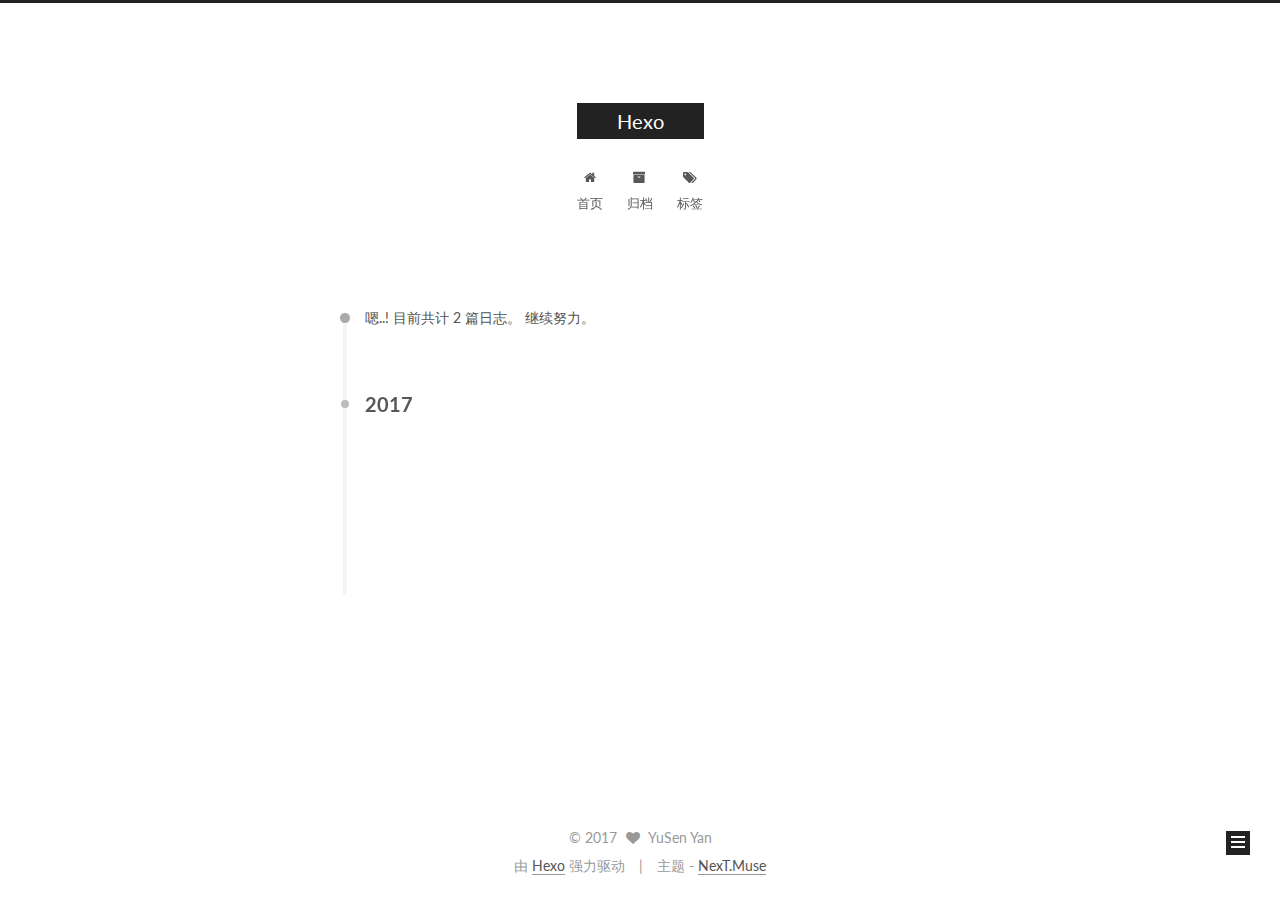
==== archives/index.html @ 59a8bd3a "Site updated: 2017-03-30 14:29:08" ====
<!doctype html>



  


<html class="theme-next muse use-motion" lang="zh-Hans">
<head>
  <meta charset="UTF-8"/>
<meta http-equiv="X-UA-Compatible" content="IE=edge" />
<meta name="viewport" content="width=device-width, initial-scale=1, maximum-scale=1"/>



<meta http-equiv="Cache-Control" content="no-transform" />
<meta http-equiv="Cache-Control" content="no-siteapp" />















  
  
  <link href="/lib/fancybox/source/jquery.fancybox.css?v=2.1.5" rel="stylesheet" type="text/css" />




  
  
  
  

  
    
    
  

  

  

  

  

  
    
    
    <link href="//fonts.googleapis.com/css?family=Lato:300,300italic,400,400italic,700,700italic&subset=latin,latin-ext" rel="stylesheet" type="text/css">
  






<link href="/lib/font-awesome/css/font-awesome.min.css?v=4.6.2" rel="stylesheet" type="text/css" />

<link href="/css/main.css?v=5.1.0" rel="stylesheet" type="text/css" />


  <meta name="keywords" content="Hexo, NexT" />








  <link rel="shortcut icon" type="image/x-icon" href="/favicon.ico?v=5.1.0" />






<meta property="og:type" content="website">
<meta property="og:title" content="Hexo">
<meta property="og:url" content="http://yoursite.com/archives/index.html">
<meta property="og:site_name" content="Hexo">
<meta name="twitter:card" content="summary">
<meta name="twitter:title" content="Hexo">



<script type="text/javascript" id="hexo.configurations">
  var NexT = window.NexT || {};
  var CONFIG = {
    root: '/',
    scheme: 'Muse',
    sidebar: {"position":"left","display":"post","offset":12,"offset_float":0,"b2t":false,"scrollpercent":false},
    fancybox: true,
    motion: true,
    duoshuo: {
      userId: '0',
      author: '博主'
    },
    algolia: {
      applicationID: '',
      apiKey: '',
      indexName: '',
      hits: {"per_page":10},
      labels: {"input_placeholder":"Search for Posts","hits_empty":"We didn't find any results for the search: ${query}","hits_stats":"${hits} results found in ${time} ms"}
    }
  };
</script>



  <link rel="canonical" href="http://yoursite.com/archives/"/>





  <title> 归档 | Hexo </title>
</head>

<body itemscope itemtype="http://schema.org/WebPage" lang="zh-Hans">

  














  
  
    
  

  <div class="container sidebar-position-left  page-archive  ">
    <div class="headband"></div>

    <header id="header" class="header" itemscope itemtype="http://schema.org/WPHeader">
      <div class="header-inner"><div class="site-brand-wrapper">
  <div class="site-meta ">
    

    <div class="custom-logo-site-title">
      <a href="/"  class="brand" rel="start">
        <span class="logo-line-before"><i></i></span>
        <span class="site-title">Hexo</span>
        <span class="logo-line-after"><i></i></span>
      </a>
    </div>
      
        <p class="site-subtitle"></p>
      
  </div>

  <div class="site-nav-toggle">
    <button>
      <span class="btn-bar"></span>
      <span class="btn-bar"></span>
      <span class="btn-bar"></span>
    </button>
  </div>
</div>

<nav class="site-nav">
  

  
    <ul id="menu" class="menu">
      
        
        <li class="menu-item menu-item-home">
          <a href="/" rel="section">
            
              <i class="menu-item-icon fa fa-fw fa-home"></i> <br />
            
            首页
          </a>
        </li>
      
        
        <li class="menu-item menu-item-archives">
          <a href="/archives" rel="section">
            
              <i class="menu-item-icon fa fa-fw fa-archive"></i> <br />
            
            归档
          </a>
        </li>
      
        
        <li class="menu-item menu-item-tags">
          <a href="/tags" rel="section">
            
              <i class="menu-item-icon fa fa-fw fa-tags"></i> <br />
            
            标签
          </a>
        </li>
      

      
    </ul>
  

  
</nav>



 </div>
    </header>

    <main id="main" class="main">
      <div class="main-inner">
        <div class="content-wrap">
          <div id="content" class="content">
            

  <section id="posts" class="posts-collapse">
    <span class="archive-move-on"></span>

    <span class="archive-page-counter">
      
      
      
        
      
      嗯..! 目前共计 2 篇日志。 继续努力。
    </span>

    

      
      
      

      
        
        <div class="collection-title">
          <h2 class="archive-year motion-element" id="archive-year-2017">2017</h2>
        </div>
      
      

      

  <article class="post post-type-normal" itemscope itemtype="http://schema.org/Article">
    <header class="post-header">

      <h1 class="post-title">
        
            <a class="post-title-link" href="/2017/03/30/关于程序员未来的思考/" itemprop="url">
              
                <span itemprop="name">关于程序员未来的思考</span>
              
            </a>
        
      </h1>

      <div class="post-meta">
        <time class="post-time" itemprop="dateCreated"
              datetime="2017-03-30T13:38:46+08:00"
              content="2017-03-30" >
          03-30
        </time>
      </div>

    </header>
  </article>



    

      
      
      

      
      

      

  <article class="post post-type-normal" itemscope itemtype="http://schema.org/Article">
    <header class="post-header">

      <h1 class="post-title">
        
            <a class="post-title-link" href="/2017/03/22/hello-world/" itemprop="url">
              
                <span itemprop="name">Hello World</span>
              
            </a>
        
      </h1>

      <div class="post-meta">
        <time class="post-time" itemprop="dateCreated"
              datetime="2017-03-22T09:53:39+08:00"
              content="2017-03-22" >
          03-22
        </time>
      </div>

    </header>
  </article>



    

  </section>

  



          </div>
          


          

        </div>
        
          
  
  <div class="sidebar-toggle">
    <div class="sidebar-toggle-line-wrap">
      <span class="sidebar-toggle-line sidebar-toggle-line-first"></span>
      <span class="sidebar-toggle-line sidebar-toggle-line-middle"></span>
      <span class="sidebar-toggle-line sidebar-toggle-line-last"></span>
    </div>
  </div>

  <aside id="sidebar" class="sidebar">
    <div class="sidebar-inner">

      

      

      <section class="site-overview sidebar-panel sidebar-panel-active">
        <div class="site-author motion-element" itemprop="author" itemscope itemtype="http://schema.org/Person">
          <img class="site-author-image" itemprop="image"
               src="/images/avatar.gif"
               alt="YuSen Yan" />
          <p class="site-author-name" itemprop="name">YuSen Yan</p>
           
              <p class="site-description motion-element" itemprop="description"></p>
          
        </div>
        <nav class="site-state motion-element">

          
            <div class="site-state-item site-state-posts">
              <a href="/archives">
                <span class="site-state-item-count">2</span>
                <span class="site-state-item-name">日志</span>
              </a>
            </div>
          

          

          

        </nav>

        

        <div class="links-of-author motion-element">
          
        </div>

        
        

        
        

        


      </section>

      

      

    </div>
  </aside>


        
      </div>
    </main>

    <footer id="footer" class="footer">
      <div class="footer-inner">
        <div class="copyright" >
  
  &copy; 
  <span itemprop="copyrightYear">2017</span>
  <span class="with-love">
    <i class="fa fa-heart"></i>
  </span>
  <span class="author" itemprop="copyrightHolder">YuSen Yan</span>
</div>


<div class="powered-by">
  由 <a class="theme-link" href="https://hexo.io">Hexo</a> 强力驱动
</div>

<div class="theme-info">
  主题 -
  <a class="theme-link" href="https://github.com/iissnan/hexo-theme-next">
    NexT.Muse
  </a>
</div>


        

        
      </div>
    </footer>

    
      <div class="back-to-top">
        <i class="fa fa-arrow-up"></i>
        
      </div>
    

  </div>

  

<script type="text/javascript">
  if (Object.prototype.toString.call(window.Promise) !== '[object Function]') {
    window.Promise = null;
  }
</script>









  




  
  <script type="text/javascript" src="/lib/jquery/index.js?v=2.1.3"></script>

  
  <script type="text/javascript" src="/lib/fastclick/lib/fastclick.min.js?v=1.0.6"></script>

  
  <script type="text/javascript" src="/lib/jquery_lazyload/jquery.lazyload.js?v=1.9.7"></script>

  
  <script type="text/javascript" src="/lib/velocity/velocity.min.js?v=1.2.1"></script>

  
  <script type="text/javascript" src="/lib/velocity/velocity.ui.min.js?v=1.2.1"></script>

  
  <script type="text/javascript" src="/lib/fancybox/source/jquery.fancybox.pack.js?v=2.1.5"></script>


  


  <script type="text/javascript" src="/js/src/utils.js?v=5.1.0"></script>

  <script type="text/javascript" src="/js/src/motion.js?v=5.1.0"></script>



  
  

  
  
    <script type="text/javascript" id="motion.page.archive">
      $('.archive-year').velocity('transition.slideLeftIn');
    </script>
  


  


  <script type="text/javascript" src="/js/src/bootstrap.js?v=5.1.0"></script>



  



  




	





  





  





  






  





  

  

  

  

</body>
</html>
---- css/main.css ----
/* normalize.css v3.0.2 | MIT License | git.io/normalize */
html {
  font-family: sans-serif; /* 1 */
  -ms-text-size-adjust: 100%; /* 2 */
  -webkit-text-size-adjust: 100%; /* 2 */
}
body {
  margin: 0;
}
article,
aside,
details,
figcaption,
figure,
footer,
header,
hgroup,
main,
menu,
nav,
section,
summary {
  display: block;
}
audio,
canvas,
progress,
video {
  display: inline-block; /* 1 */
  vertical-align: baseline; /* 2 */
}
audio:not([controls]) {
  display: none;
  height: 0;
}
[hidden],
template {
  display: none;
}
a {
  background-color: transparent;
}
a:active,
a:hover {
  outline: 0;
}
abbr[title] {
  border-bottom: 1px dotted;
}
b,
strong {
  font-weight: bold;
}
dfn {
  font-style: italic;
}
h1 {
  font-size: 2em;
  margin: 0.67em 0;
}
mark {
  background: #ff0;
  color: #000;
}
small {
  font-size: 80%;
}
sub,
sup {
  font-size: 75%;
  line-height: 0;
  position: relative;
  vertical-align: baseline;
}
sup {
  top: -0.5em;
}
sub {
  bottom: -0.25em;
}
img {
  border: 0;
}
svg:not(:root) {
  overflow: hidden;
}
figure {
  margin: 1em 40px;
}
hr {
  -moz-box-sizing: content-box;
  box-sizing: content-box;
  height: 0;
}
pre {
  overflow: auto;
}
code,
kbd,
pre,
samp {
  font-family: monospace, monospace;
  font-size: 1em;
}
button,
input,
optgroup,
select,
textarea {
  color: inherit; /* 1 */
  font: inherit; /* 2 */
  margin: 0; /* 3 */
}
button {
  overflow: visible;
}
button,
select {
  text-transform: none;
}
button,
html input[type="button"],
input[type="reset"],
input[type="submit"] {
  -webkit-appearance: button; /* 2 */
  cursor: pointer; /* 3 */
}
button[disabled],
html input[disabled] {
  cursor: default;
}
button::-moz-focus-inner,
input::-moz-focus-inner {
  border: 0;
  padding: 0;
}
input {
  line-height: normal;
}
input[type="checkbox"],
input[type="radio"] {
  box-sizing: border-box; /* 1 */
  padding: 0; /* 2 */
}
input[type="number"]::-webkit-inner-spin-button,
input[type="number"]::-webkit-outer-spin-button {
  height: auto;
}
input[type="search"] {
  -webkit-appearance: textfield; /* 1 */
  -moz-box-sizing: content-box;
  -webkit-box-sizing: content-box; /* 2 */
  box-sizing: content-box;
}
input[type="search"]::-webkit-search-cancel-button,
input[type="search"]::-webkit-search-decoration {
  -webkit-appearance: none;
}
fieldset {
  border: 1px solid #c0c0c0;
  margin: 0 2px;
  padding: 0.35em 0.625em 0.75em;
}
legend {
  border: 0; /* 1 */
  padding: 0; /* 2 */
}
textarea {
  overflow: auto;
}
optgroup {
  font-weight: bold;
}
table {
  border-collapse: collapse;
  border-spacing: 0;
}
td,
th {
  padding: 0;
}
::selection {
  background: #262a30;
  color: #fff;
}
body {
  position: relative;
  font-family: 'Lato', "PingFang SC", "Microsoft YaHei", sans-serif;
  font-size: 14px;
  line-height: 2;
  color: #555;
  background: #fff;
}
@media (max-width: 767px) {
  body {
    padding-right: 0 !important;
  }
}
@media (min-width: 768px) and (max-width: 991px) {
  body {
    padding-right: 0 !important;
  }
}
@media (min-width: 1600px) {
  body {
    font-size: 16px;
  }
}
h1,
h2,
h3,
h4,
h5,
h6 {
  margin: 0;
  padding: 0;
  font-weight: bold;
  line-height: 1.5;
  font-family: 'Lato', "PingFang SC", "Microsoft YaHei", sans-serif;
}
h2,
h3,
h4,
h5,
h6 {
  margin: 20px 0 15px;
}
h1 {
  font-size: 22px;
}
@media (max-width: 767px) {
  h1 {
    font-size: 18px;
  }
}
h2 {
  font-size: 20px;
}
@media (max-width: 767px) {
  h2 {
    font-size: 16px;
  }
}
h3 {
  font-size: 18px;
}
@media (max-width: 767px) {
  h3 {
    font-size: 14px;
  }
}
h4 {
  font-size: 16px;
}
@media (max-width: 767px) {
  h4 {
    font-size: 12px;
  }
}
h5 {
  font-size: 14px;
}
@media (max-width: 767px) {
  h5 {
    font-size: 10px;
  }
}
h6 {
  font-size: 12px;
}
@media (max-width: 767px) {
  h6 {
    font-size: 8px;
  }
}
p {
  margin: 0 0 25px 0;
}
a {
  color: #555;
  text-decoration: none;
  border-bottom: 1px solid #999;
  word-wrap: break-word;
}
a:hover {
  color: #222;
  border-bottom-color: #222;
}
blockquote {
  margin: 0;
  padding: 0;
}
img {
  display: block;
  margin: auto;
  max-width: 100%;
  height: auto;
}
hr {
  margin: 40px 0;
  height: 3px;
  border: none;
  background-color: #ddd;
  background-image: repeating-linear-gradient(-45deg, #fff, #fff 4px, transparent 4px, transparent 8px);
}
blockquote {
  padding: 0 15px;
  color: #666;
  border-left: 4px solid #ddd;
}
blockquote cite::before {
  content: "-";
  padding: 0 5px;
}
dt {
  font-weight: 700;
}
dd {
  margin: 0;
  padding: 0;
}
.text-left {
  text-align: left;
}
.text-center {
  text-align: center;
}
.text-right {
  text-align: right;
}
.text-justify {
  text-align: justify;
}
.text-nowrap {
  white-space: nowrap;
}
.text-lowercase {
  text-transform: lowercase;
}
.text-uppercase {
  text-transform: uppercase;
}
.text-capitalize {
  text-transform: capitalize;
}
.center-block {
  display: block;
  margin-left: auto;
  margin-right: auto;
}
.clearfix:before,
.clearfix:after {
  content: " ";
  display: table;
}
.clearfix:after {
  clear: both;
}
.pullquote {
  width: 45%;
}
.pullquote.left {
  float: left;
  margin-left: 5px;
  margin-right: 10px;
}
.pullquote.right {
  float: right;
  margin-left: 10px;
  margin-right: 5px;
}
.affix.affix.affix {
  position: fixed;
}
.translation {
  margin-top: -20px;
  font-size: 14px;
  color: #999;
}
.scrollbar-measure {
  width: 100px;
  height: 100px;
  overflow: scroll;
  position: absolute;
  top: -9999px;
}
.use-motion .motion-element {
  opacity: 0;
}
table {
  margin: 20px 0;
  width: 100%;
  border-collapse: collapse;
  border-spacing: 0;
  border: 1px solid #ddd;
  font-size: 14px;
  table-layout: fixed;
  word-wrap: break-all;
}
table>tbody>tr:nth-of-type(odd) {
  background-color: #f9f9f9;
}
table>tbody>tr:hover {
  background-color: #f5f5f5;
}
caption,
th,
td {
  padding: 8px;
  text-align: left;
  vertical-align: middle;
  font-weight: normal;
}
th,
td {
  border-bottom: 3px solid #ddd;
  border-right: 1px solid #eee;
}
th {
  padding-bottom: 10px;
  font-weight: 700;
}
td {
  border-bottom-width: 1px;
}
html,
body {
  height: 100%;
}
.container {
  position: relative;
  min-height: 100%;
}
.header-inner {
  margin: 0 auto;
  padding: 100px 0 70px;
  width: 700px;
}
@media (min-width: 1600px) {
  .container .header-inner {
    width: 900px;
  }
}
.main {
  padding-bottom: 150px;
}
.main-inner {
  margin: 0 auto;
  width: 700px;
}
@media (min-width: 1600px) {
  .container .main-inner {
    width: 900px;
  }
}
.footer {
  position: absolute;
  left: 0;
  bottom: 0;
  width: 100%;
  min-height: 50px;
}
.footer-inner {
  box-sizing: border-box;
  margin: 20px auto;
  width: 700px;
}
@media (min-width: 1600px) {
  .container .footer-inner {
    width: 900px;
  }
}
pre,
.highlight {
  overflow: auto;
  margin: 20px 0;
  padding: 0;
  font-size: 13px;
  color: #4d4d4c;
  background: #f7f7f7;
  line-height: 1.6;
}
pre,
code {
  font-family: consolas, Menlo, "PingFang SC", "Microsoft YaHei", monospace;
}
code {
  padding: 2px 4px;
  word-wrap: break-word;
  color: #555;
  background: #eee;
  border-radius: 3px;
  font-size: 13px;
}
pre code {
  padding: 0;
  color: #4d4d4c;
  background: none;
  text-shadow: none;
}
.highlight {
  border-radius: 1px;
}
.highlight pre {
  border: none;
  margin: 0;
  padding: 10px 0;
}
.highlight table {
  margin: 0;
  width: auto;
  border: none;
}
.highlight td {
  border: none;
  padding: 0;
}
.highlight figcaption {
  font-size: 1em;
  color: #4d4d4c;
  line-height: 1em;
  margin-bottom: 1em;
}
.highlight figcaption:before,
.highlight figcaption:after {
  content: " ";
  display: table;
}
.highlight figcaption:after {
  clear: both;
}
.highlight figcaption a {
  float: right;
  color: #4d4d4c;
}
.highlight figcaption a:hover {
  border-bottom-color: #4d4d4c;
}
.highlight .gutter pre {
  padding-left: 10px;
  padding-right: 10px;
  color: #869194;
  text-align: right;
  background-color: #eff2f3;
}
.highlight .code pre {
  padding-left: 10px;
  padding-right: 10px;
  background-color: #f7f7f7;
}
.highlight .line {
  height: 20px;
}
.gutter {
  -webkit-user-select: none;
  -moz-user-select: none;
  -ms-user-select: none;
  user-select: none;
}
.gist table {
  width: auto;
}
.gist table td {
  border: none;
}
pre .deletion {
  background: #fdd;
}
pre .addition {
  background: #dfd;
}
pre .meta {
  color: #8959a8;
}
pre .comment {
  color: #8e908c;
}
pre .variable,
pre .attribute,
pre .tag,
pre .regexp,
pre .ruby .constant,
pre .xml .tag .title,
pre .xml .pi,
pre .xml .doctype,
pre .html .doctype,
pre .css .id,
pre .css .class,
pre .css .pseudo {
  color: #c82829;
}
pre .number,
pre .preprocessor,
pre .built_in,
pre .literal,
pre .params,
pre .constant,
pre .command {
  color: #f5871f;
}
pre .ruby .class .title,
pre .css .rules .attribute,
pre .string,
pre .value,
pre .inheritance,
pre .header,
pre .ruby .symbol,
pre .xml .cdata,
pre .special,
pre .number,
pre .formula {
  color: #718c00;
}
pre .title,
pre .css .hexcolor {
  color: #3e999f;
}
pre .function,
pre .python .decorator,
pre .python .title,
pre .ruby .function .title,
pre .ruby .title .keyword,
pre .perl .sub,
pre .javascript .title,
pre .coffeescript .title {
  color: #4271ae;
}
pre .keyword,
pre .javascript .function {
  color: #8959a8;
}
.full-image.full-image.full-image {
  border: none;
  max-width: 100%;
  width: auto;
  margin: 20px auto;
}
@media (min-width: 992px) {
  .full-image.full-image.full-image {
    max-width: none;
    width: 110%;
    margin: 25px -5%;
  }
}
.blockquote-center,
.page-home .post-type-quote blockquote,
.page-post-detail .post-type-quote blockquote {
  position: relative;
  margin: 40px 0;
  padding: 0;
  border-left: none;
  text-align: center;
}
.blockquote-center::before,
.page-home .post-type-quote blockquote::before,
.page-post-detail .post-type-quote blockquote::before,
.blockquote-center::after,
.page-home .post-type-quote blockquote::after,
.page-post-detail .post-type-quote blockquote::after {
  position: absolute;
  content: ' ';
  display: block;
  width: 100%;
  height: 24px;
  opacity: 0.2;
  background-repeat: no-repeat;
  background-position: 0 -6px;
  background-size: 22px 22px;
}
.blockquote-center::before,
.page-home .post-type-quote blockquote::before,
.page-post-detail .post-type-quote blockquote::before {
  top: -20px;
  background-image: url("../images/quote-l.svg");
  border-top: 1px solid #ccc;
}
.blockquote-center::after,
.page-home .post-type-quote blockquote::after,
.page-post-detail .post-type-quote blockquote::after {
  bottom: -20px;
  background-image: url("../images/quote-r.svg");
  border-bottom: 1px solid #ccc;
  background-position: 100% 8px;
}
.blockquote-center p,
.page-home .post-type-quote blockquote p,
.page-post-detail .post-type-quote blockquote p,
.blockquote-center div,
.page-home .post-type-quote blockquote div,
.page-post-detail .post-type-quote blockquote div {
  text-align: center;
}
.post .post-body .group-picture img {
  box-sizing: border-box;
  padding: 0 3px;
  border: none;
}
.post .group-picture-row {
  overflow: hidden;
  margin-top: 6px;
}
.post .group-picture-row:first-child {
  margin-top: 0;
}
.post .group-picture-column {
  float: left;
}
.page-post-detail .post-body .group-picture-column {
  float: none;
  margin-top: 10px;
  width: auto !important;
}
.page-post-detail .post-body .group-picture-column img {
  margin: 0 auto;
}
.page-archive .group-picture-container {
  overflow: hidden;
}
.page-archive .group-picture-row {
  float: left;
}
.page-archive .group-picture-row:first-child {
  margin-top: 6px;
}
.page-archive .group-picture-column {
  max-width: 150px;
  max-height: 150px;
}
.note {
  padding: 20px;
  margin: 20px 0;
  border: 1px solid #eee;
  border-left-width: 5px;
  border-radius: 3px;
}
.note h2,
.note h3,
.note h4,
.note h5,
.note h6 {
  margin-top: 0;
  margin-bottom: 5px;
}
.note p:last-child {
  margin-bottom: 0;
}
.note code {
  border-radius: 3px;
}
.note+.note {
  margin-top: -5px;
}
.default {
  border-left-color: #777;
}
.default h2,
.default h3,
.default h4,
.default h5,
.default h6 {
  color: #777;
}
.primary {
  border-left-color: #428bca;
}
.primary h2,
.primary h3,
.primary h4,
.primary h5,
.primary h6 {
  color: #428bca;
}
.success {
  border-left-color: #5cb85c;
}
.success h2,
.success h3,
.success h4,
.success h5,
.success h6 {
  color: #5cb85c;
}
.danger {
  border-left-color: #d9534f;
}
.danger h2,
.danger h3,
.danger h4,
.danger h5,
.danger h6 {
  color: #d9534f;
}
.warning {
  border-left-color: #f0ad4e;
}
.warning h2,
.warning h3,
.warning h4,
.warning h5,
.warning h6 {
  color: #f0ad4e;
}
.info {
  border-left-color: #5bc0de;
}
.info h2,
.info h3,
.info h4,
.info h5,
.info h6 {
  color: #5bc0de;
}
.btn {
  display: inline-block;
  padding: 0 20px;
  font-size: 14px;
  color: #fff;
  background: #222;
  border: 2px solid #222;
  text-decoration: none;
  border-radius: 0;
  transition-property: background-color;
  transition-duration: 0.2s;
  transition-timing-function: ease-in-out;
  transition-delay: 0s;
}
.btn:hover,
.post-button .btn:hover {
  border-color: #222;
  color: #222;
  background: #fff;
}
.btn-bar {
  display: block;
  width: 22px;
  height: 2px;
  background: #555;
  border-radius: 1px;
}
.btn-bar+.btn-bar {
  margin-top: 4px;
}
.pagination {
  margin: 120px 0 40px;
  text-align: center;
  border-top: 1px solid #eee;
}
.page-number-basic,
.pagination .prev,
.pagination .next,
.pagination .page-number,
.pagination .space {
  display: inline-block;
  position: relative;
  top: -1px;
  margin: 0 10px;
  padding: 0 10px;
  line-height: 30px;
}
@media (max-width: 767px) {
  .page-number-basic,
  .pagination .prev,
  .pagination .next,
  .pagination .page-number,
  .pagination .space {
    margin: 0 5px;
  }
}
.pagination .prev,
.pagination .next,
.pagination .page-number {
  border-bottom: 0;
  border-top: 1px solid #eee;
  transition-property: border-color;
  transition-duration: 0.2s;
  transition-timing-function: ease-in-out;
  transition-delay: 0s;
}
.pagination .prev:hover,
.pagination .next:hover,
.pagination .page-number:hover {
  border-top-color: #222;
}
.pagination .space {
  padding: 0;
  margin: 0;
}
.pagination .prev {
  margin-left: 0;
}
.pagination .next {
  margin-right: 0;
}
.pagination .page-number.current {
  color: #fff;
  background: #ccc;
  border-top-color: #ccc;
}
@media (max-width: 767px) {
  .pagination {
    border-top: none;
  }
  .pagination .prev,
  .pagination .next,
  .pagination .page-number {
    margin-bottom: 10px;
    border-top: 0;
    border-bottom: 1px solid #eee;
  }
  .pagination .prev:hover,
  .pagination .next:hover,
  .pagination .page-number:hover {
    border-bottom-color: #222;
  }
}
.comments {
  margin: 60px 20px 0;
}
.tag-cloud {
  text-align: center;
}
.tag-cloud a {
  display: inline-block;
  margin: 10px;
}
.back-to-top {
  box-sizing: border-box;
  position: fixed;
  bottom: -100px;
  right: 30px;
  z-index: 1050;
  padding: 0 6px;
  width: 24px;
  background: #222;
  font-size: 12px;
  opacity: 1;
  color: #fff;
  cursor: pointer;
  text-align: center;
  -webkit-transform: translateZ(0);
  transition-property: bottom;
  transition-duration: 0.2s;
  transition-timing-function: ease-in-out;
  transition-delay: 0s;
}
@media (max-width: 767px) {
  .back-to-top {
    display: none;
  }
}
@media (min-width: 768px) and (max-width: 991px) {
  .back-to-top {
    display: none;
  }
}
.back-to-top.back-to-top-on {
  bottom: 19px;
}
.header {
  background: #fff;
}
.header-inner {
  position: relative;
}
.headband {
  height: 3px;
  background: #222;
}
.site-meta {
  margin: 0;
  text-align: center;
}
@media (max-width: 767px) {
  .site-meta {
    text-align: center;
  }
}
.brand {
  position: relative;
  display: inline-block;
  padding: 0 40px;
  color: #fff;
  background: #222;
  border-bottom: none;
}
.brand:hover {
  color: #fff;
}
.logo {
  display: inline-block;
  margin-right: 5px;
  line-height: 36px;
  vertical-align: top;
}
.site-title {
  display: inline-block;
  vertical-align: top;
  line-height: 36px;
  font-size: 20px;
  font-weight: normal;
  font-family: 'Lato', "PingFang SC", "Microsoft YaHei", sans-serif;
}
.site-subtitle {
  margin-top: 10px;
  font-size: 13px;
  color: #999;
}
.use-motion .brand {
  opacity: 0;
}
.use-motion .logo,
.use-motion .site-title,
.use-motion .site-subtitle {
  opacity: 0;
  position: relative;
  top: -10px;
}
.site-nav-toggle {
  display: none;
  position: absolute;
  top: 10px;
  left: 10px;
}
@media (max-width: 767px) {
  .site-nav-toggle {
    display: block;
  }
}
.site-nav-toggle button {
  margin-top: 2px;
  padding: 9px 10px;
  background: transparent;
  border: none;
}
@media (max-width: 767px) {
  .site-nav {
    display: none;
    margin: 0 -10px;
    padding: 0 10px;
    clear: both;
    border-top: 1px solid #ddd;
  }
}
@media (min-width: 768px) and (max-width: 991px) {
  .site-nav {
    display: block !important;
  }
}
@media (min-width: 992px) {
  .site-nav {
    display: block !important;
  }
}
.menu {
  margin-top: 20px;
  padding-left: 0;
  text-align: center;
}
.menu .menu-item {
  display: inline-block;
  margin: 0 10px;
  list-style: none;
}
@media screen and (max-width: 767px) {
  .menu .menu-item {
    margin-top: 10px;
  }
}
.menu .menu-item a {
  display: block;
  font-size: 13px;
  line-height: inherit;
  border-bottom: 1px solid transparent;
  transition-property: border-color;
  transition-duration: 0.2s;
  transition-timing-function: ease-in-out;
  transition-delay: 0s;
}
.menu .menu-item a:hover {
  border-bottom-color: #222;
}
.menu .menu-item .fa {
  margin-right: 5px;
}
.use-motion .menu-item {
  opacity: 0;
}
.post-body {
  font-family: 'Lato', "PingFang SC", "Microsoft YaHei", sans-serif;
}
@media (max-width: 767px) {
  .post-body {
    word-break: break-word;
  }
}
.post-body .fancybox img {
  display: block !important;
  margin: 0 auto;
  cursor: pointer;
  cursor: zoom-in;
  cursor: -webkit-zoom-in;
}
.post-body .image-caption,
.post-body .figure .caption {
  margin: 10px auto 15px;
  text-align: center;
  font-size: 14px;
  color: #999;
  font-weight: bold;
  line-height: 1;
}
.post-sticky-flag {
  display: inline-block;
  font-size: 16px;
  -ms-transform: rotate(30deg);
  -webkit-transform: rotate(30deg);
  -moz-transform: rotate(30deg);
  -ms-transform: rotate(30deg);
  -o-transform: rotate(30deg);
  transform: rotate(30deg);
}
.posts-expand {
  padding-top: 40px;
}
@media (max-width: 767px) {
  .posts-expand {
    margin: 0 20px;
  }
  .post-body pre,
  .post-body .highlight {
    padding: 10px;
  }
  .post-body pre .gutter pre,
  .post-body .highlight .gutter pre {
    padding-right: 10px;
  }
}
@media (min-width: 992px) {
  .posts-expand .post-body {
    text-align: justify;
  }
}
.posts-expand .post-body h2,
.posts-expand .post-body h3,
.posts-expand .post-body h4,
.posts-expand .post-body h5,
.posts-expand .post-body h6 {
  padding-top: 10px;
}
.posts-expand .post-body h2 .header-anchor,
.posts-expand .post-body h3 .header-anchor,
.posts-expand .post-body h4 .header-anchor,
.posts-expand .post-body h5 .header-anchor,
.posts-expand .post-body h6 .header-anchor {
  float: right;
  margin-left: 10px;
  color: #ccc;
  border-bottom-style: none;
  visibility: hidden;
}
.posts-expand .post-body h2 .header-anchor:hover,
.posts-expand .post-body h3 .header-anchor:hover,
.posts-expand .post-body h4 .header-anchor:hover,
.posts-expand .post-body h5 .header-anchor:hover,
.posts-expand .post-body h6 .header-anchor:hover {
  color: inherit;
}
.posts-expand .post-body h2:hover .header-anchor,
.posts-expand .post-body h3:hover .header-anchor,
.posts-expand .post-body h4:hover .header-anchor,
.posts-expand .post-body h5:hover .header-anchor,
.posts-expand .post-body h6:hover .header-anchor {
  visibility: visible;
}
.posts-expand .post-body ul li {
  list-style: circle;
}
.posts-expand .post-body img {
  box-sizing: border-box;
  margin: auto;
  padding: 3px;
  border: 1px solid #ddd;
}
.posts-expand .fancybox img {
  margin: 0 auto;
}
@media (max-width: 767px) {
  .posts-collapse {
    margin: 0 20px;
  }
  .posts-collapse .post-title,
  .posts-collapse .post-meta {
    display: block;
    width: auto;
    text-align: left;
  }
}
.posts-collapse {
  position: relative;
  z-index: 1010;
  margin-left: 55px;
}
.posts-collapse::after {
  content: " ";
  position: absolute;
  top: 20px;
  left: 0;
  margin-left: -2px;
  width: 4px;
  height: 100%;
  background: #f5f5f5;
  z-index: -1;
}
@media (max-width: 767px) {
  .posts-collapse {
    margin: 0 20px;
  }
}
.posts-collapse .collection-title {
  position: relative;
  margin: 60px 0;
}
.posts-collapse .collection-title h2 {
  margin-left: 20px;
}
.posts-collapse .collection-title small {
  color: #bbb;
}
.posts-collapse .collection-title::before {
  content: " ";
  position: absolute;
  left: 0;
  top: 50%;
  margin-left: -4px;
  margin-top: -4px;
  width: 8px;
  height: 8px;
  background: #bbb;
  border-radius: 50%;
}
.posts-collapse .post {
  margin: 30px 0;
}
.posts-collapse .post-header {
  position: relative;
  transition-duration: 0.2s;
  transition-timing-function: ease-in-out;
  transition-delay: 0s;
  transition-property: border;
  border-bottom: 1px dashed #ccc;
}
.posts-collapse .post-header::before {
  content: " ";
  position: absolute;
  left: 0;
  top: 12px;
  width: 6px;
  height: 6px;
  margin-left: -4px;
  background: #bbb;
  border-radius: 50%;
  border: 1px solid #fff;
  transition-duration: 0.2s;
  transition-timing-function: ease-in-out;
  transition-delay: 0s;
  transition-property: background;
}
.posts-collapse .post-header:hover {
  border-bottom-color: #666;
}
.posts-collapse .post-header:hover::before {
  background: #222;
}
.posts-collapse .post-meta {
  position: absolute;
  font-size: 12px;
  left: 20px;
  top: 5px;
}
.posts-collapse .post-comments-count {
  display: none;
}
.posts-collapse .post-title {
  margin-left: 60px;
  font-size: 16px;
  font-weight: normal;
  line-height: inherit;
}
.posts-collapse .post-title::after {
  margin-left: 3px;
  opacity: 0.6;
}
.posts-collapse .post-title a {
  color: #666;
  border-bottom: none;
}
.page-home .post-type-quote .post-header,
.page-post-detail .post-type-quote .post-header,
.page-home .post-type-quote .post-tags,
.page-post-detail .post-type-quote .post-tags {
  display: none;
}
.posts-expand .post-title {
  font-size: 26px;
  text-align: center;
  word-break: break-word;
  font-weight: 400;
}
@media (max-width: 767px) {
  .posts-expand .post-title {
    font-size: 22px;
  }
}
.posts-expand .post-title-link {
  display: inline-block;
  position: relative;
  color: #555;
  border-bottom: none;
  line-height: 1.2;
  vertical-align: top;
}
.posts-expand .post-title-link::before {
  content: "";
  position: absolute;
  width: 100%;
  height: 2px;
  bottom: 0;
  left: 0;
  background-color: #000;
  visibility: hidden;
  -webkit-transform: scaleX(0);
  -moz-transform: scaleX(0);
  -ms-transform: scaleX(0);
  -o-transform: scaleX(0);
  transform: scaleX(0);
  transition-duration: 0.2s;
  transition-timing-function: ease-in-out;
  transition-delay: 0s;
}
.posts-expand .post-title-link:hover::before {
  visibility: visible;
  -webkit-transform: scaleX(1);
  -moz-transform: scaleX(1);
  -ms-transform: scaleX(1);
  -o-transform: scaleX(1);
  transform: scaleX(1);
}
.posts-expand .post-title-link .fa {
  font-size: 16px;
}
.posts-expand .post-meta {
  margin: 3px 0 60px 0;
  color: #999;
  font-family: 'Lato', "PingFang SC", "Microsoft YaHei", sans-serif;
  font-size: 12px;
  text-align: center;
}
.posts-expand .post-meta .post-category-list {
  display: inline-block;
  margin: 0;
  padding: 3px;
}
.posts-expand .post-meta .post-category-list-link {
  color: #999;
}
.posts-expand .post-meta .post-description {
  font-size: 14px;
  margin-top: 2px;
}
.post-meta-divider {
  margin: 0 0.5em;
}
.post-meta-item-icon {
  margin-right: 3px;
}
@media (min-width: 768px) and (max-width: 991px) {
  .post-meta-item-icon {
    display: inline-block;
  }
}
@media (max-width: 767px) {
  .post-meta-item-icon {
    display: inline-block;
  }
}
@media (min-width: 768px) and (max-width: 991px) {
  .post-meta-item-text {
    display: none;
  }
}
@media (max-width: 767px) {
  .post-meta-item-text {
    display: none;
  }
}
@media (max-width: 767px) {
  .posts-expand .post-comments-count {
    display: none;
  }
}
.social-like {
  font-size: 14px;
  height: 20px;
  text-align: center;
  border-top: 1px solid #eee;
  padding-top: 9px;
  margin-top: 45px;
  display: flex;
  justify-content: center;
}
.vk_like {
  width: 85px;
  height: 21px;
  padding-top: 7px;
  align-self: center;
}
.fb_like {
  height: 30px;
  align-self: center;
}
.post-button {
  margin-top: 50px;
}
.post-button .btn {
  color: #fff;
  font-size: 14px;
  background: #222;
  border-radius: 0;
  line-height: 2;
  margin: 0 4px 8px 4px;
}
.post-button .fa-fw {
  width: 1.285714285714286em;
  text-align: left;
}
.posts-expand .post-tags {
  margin-top: 40px;
  text-align: center;
}
.posts-expand .post-tags a {
  display: inline-block;
  margin-right: 10px;
  font-size: 13px;
}
.post-nav {
  display: table;
  margin-top: 15px;
  width: 100%;
  border-top: 1px solid #eee;
}
.post-nav-divider {
  display: table-cell;
  width: 10%;
}
.post-nav-item {
  display: table-cell;
  padding: 10px 0 0 0;
  width: 45%;
  vertical-align: top;
}
.post-nav-item a {
  position: relative;
  display: block;
  line-height: 25px;
  font-size: 14px;
  color: #555;
  border-bottom: none;
}
.post-nav-item a:hover {
  color: #222;
  border-bottom: none;
}
.post-nav-item a:active {
  top: 2px;
}
.post-nav-item .fa {
  position: absolute;
  top: 8px;
  left: 0;
  font-size: 12px;
}
.post-nav-next a {
  padding-left: 15px;
}
.post-nav-prev {
  text-align: right;
}
.post-nav-prev a {
  padding-right: 15px;
}
.post-nav-prev .fa {
  right: 0;
  left: auto;
}
.posts-expand .post-eof {
  display: block;
  margin: 80px auto 60px;
  width: 8%;
  height: 1px;
  background: #ccc;
  text-align: center;
}
.post:last-child .post-eof.post-eof.post-eof {
  display: none;
}
.post-gallery {
  display: table;
  table-layout: fixed;
  width: 100%;
  border-collapse: separate;
}
.post-gallery-row {
  display: table-row;
}
.post-gallery .post-gallery-img {
  display: table-cell;
  text-align: center;
  vertical-align: middle;
  border: none;
}
.post-gallery .post-gallery-img img {
  max-width: 100%;
  max-height: 100%;
  border: none;
}
.fancybox-close,
.fancybox-close:hover {
  border: none;
}
.sidebar {
  position: fixed;
  right: 0;
  top: 0;
  bottom: 0;
  width: 0;
  z-index: 1040;
  box-shadow: inset 0 2px 6px #000;
  background: #222;
  -webkit-transform: translateZ(0);
}
.sidebar a {
  color: #999;
  border-bottom-color: #555;
}
.sidebar a:hover {
  color: #eee;
}
@media (min-width: 768px) and (max-width: 991px) {
  .sidebar {
    display: none !important;
  }
}
@media (max-width: 767px) {
  .sidebar {
    display: none !important;
  }
}
.sidebar-inner {
  position: relative;
  padding: 20px 10px;
  color: #999;
  text-align: center;
}
.sidebar-toggle {
  position: fixed;
  right: 30px;
  bottom: 45px;
  width: 14px;
  height: 14px;
  padding: 5px;
  background: #222;
  line-height: 0;
  z-index: 1050;
  cursor: pointer;
  -webkit-transform: translateZ(0);
}
@media (min-width: 768px) and (max-width: 991px) {
  .sidebar-toggle {
    display: none;
  }
}
@media (max-width: 767px) {
  .sidebar-toggle {
    display: none;
  }
}
.sidebar-toggle-line {
  position: relative;
  display: inline-block;
  vertical-align: top;
  height: 2px;
  width: 100%;
  background: #fff;
  margin-top: 3px;
}
.sidebar-toggle-line:first-child {
  margin-top: 0;
}
.site-author-image {
  display: block;
  margin: 0 auto;
  padding: 2px;
  max-width: 96px;
  height: auto;
  border: 2px solid #333;
}
.site-author-name {
  margin: 5px 0 0;
  text-align: center;
  color: #f5f5f5;
  font-weight: normal;
}
.site-description {
  margin-top: 5px;
  text-align: center;
  font-size: 14px;
  color: #999;
}
.site-state {
  overflow: hidden;
  line-height: 1.4;
  white-space: nowrap;
  text-align: center;
}
.site-state-item {
  display: inline-block;
  padding: 0 15px;
  border-left: 1px solid #333;
}
.site-state-item:first-child {
  border-left: none;
}
.site-state-item a {
  border-bottom: none;
}
.site-state-item-count {
  display: block;
  text-align: center;
  color: inherit;
  font-weight: 600;
  font-size: 18px;
}
.site-state-item-name {
  font-size: 13px;
  color: inherit;
}
.feed-link {
  margin-top: 20px;
}
.feed-link a {
  display: inline-block;
  padding: 0 15px;
  color: #fc6423;
  border: 1px solid #fc6423;
  border-radius: 4px;
}
.feed-link a i {
  color: #fc6423;
  font-size: 14px;
}
.feed-link a:hover {
  color: #fff;
  background: #fc6423;
}
.feed-link a:hover i {
  color: #fff;
}
.links-of-author {
  margin-top: 20px;
}
.links-of-author a {
  display: inline-block;
  vertical-align: middle;
  margin-right: 10px;
  margin-bottom: 10px;
  border-bottom-color: #555;
  font-size: 13px;
}
.links-of-author a:before {
  display: inline-block;
  vertical-align: middle;
  margin-right: 3px;
  content: " ";
  width: 4px;
  height: 4px;
  border-radius: 50%;
  background: #5bffff;
}
.links-of-blogroll {
  font-size: 13px;
}
.links-of-blogroll-title {
  margin-top: 20px;
  font-size: 14px;
  font-weight: 600;
}
.links-of-blogroll-list {
  margin: 0;
  padding: 0;
  list-style: none;
}
.links-of-blogroll-item {
  padding: 2px 10px;
}
.sidebar-nav {
  margin: 0 0 20px;
  padding-left: 0;
}
.sidebar-nav li {
  display: inline-block;
  cursor: pointer;
  border-bottom: 1px solid transparent;
  font-size: 14px;
  color: #555;
}
.sidebar-nav li:hover {
  color: #f5f5f5;
}
.page-post-detail .sidebar-nav-toc {
  padding: 0 5px;
}
.page-post-detail .sidebar-nav-overview {
  margin-left: 10px;
}
.sidebar-nav .sidebar-nav-active {
  color: #87daff;
  border-bottom-color: #87daff;
}
.sidebar-nav .sidebar-nav-active:hover {
  color: #87daff;
}
.sidebar-panel {
  display: none;
}
.sidebar-panel-active {
  display: block;
}
.post-toc-empty {
  font-size: 14px;
  color: #666;
}
.post-toc-wrap {
  overflow: hidden;
}
.post-toc {
  overflow: auto;
}
.post-toc ol {
  margin: 0;
  padding: 0 2px 5px 10px;
  text-align: left;
  list-style: none;
  font-size: 14px;
}
.post-toc ol > ol {
  padding-left: 0;
}
.post-toc ol a {
  transition-duration: 0.2s;
  transition-timing-function: ease-in-out;
  transition-delay: 0s;
  transition-property: all;
  color: #999;
  border-bottom-color: #555;
}
.post-toc ol a:hover {
  color: #ccc;
  border-bottom-color: #ccc;
}
.post-toc .nav-item {
  overflow: hidden;
  text-overflow: ellipsis;
  white-space: nowrap;
  line-height: 1.8;
}
.post-toc .nav .nav-child {
  display: none;
}
.post-toc .nav .active > .nav-child {
  display: block;
}
.post-toc .nav .active-current > .nav-child {
  display: block;
}
.post-toc .nav .active-current > .nav-child > .nav-item {
  display: block;
}
.post-toc .nav .active > a {
  color: #87daff;
  border-bottom-color: #87daff;
}
.post-toc .nav .active-current > a {
  color: #87daff;
}
.post-toc .nav .active-current > a:hover {
  color: #87daff;
}
.footer {
  font-size: 14px;
  color: #999;
}
.footer img {
  border: none;
}
.footer-inner {
  text-align: center;
}
.with-love {
  display: inline-block;
  margin: 0 5px;
}
.powered-by,
.theme-info {
  display: inline-block;
}
.powered-by {
  margin-right: 10px;
}
.powered-by::after {
  content: "|";
  padding-left: 10px;
}
.cc-license {
  margin-top: 10px;
  text-align: center;
}
.cc-license .cc-opacity {
  opacity: 0.7;
  border-bottom: none;
}
.cc-license .cc-opacity:hover {
  opacity: 0.9;
}
.cc-license img {
  display: inline-block;
}
.theme-next #ds-thread #ds-reset {
  color: #555;
}
.theme-next #ds-thread #ds-reset .ds-replybox {
  margin-bottom: 30px;
}
.theme-next #ds-thread #ds-reset .ds-replybox .ds-avatar,
.theme-next #ds-reset .ds-avatar img {
  box-shadow: none;
}
.theme-next #ds-thread #ds-reset .ds-textarea-wrapper {
  border-color: #c7d4e1;
  background: none;
  border-top-right-radius: 3px;
  border-top-left-radius: 3px;
}
.theme-next #ds-thread #ds-reset .ds-textarea-wrapper textarea {
  height: 60px;
}
.theme-next #ds-reset .ds-rounded-top {
  border-radius: 0;
}
.theme-next #ds-thread #ds-reset .ds-post-toolbar {
  box-sizing: border-box;
  border: 1px solid #c7d4e1;
  background: #f6f8fa;
}
.theme-next #ds-thread #ds-reset .ds-post-options {
  height: 40px;
  border: none;
  background: none;
}
.theme-next #ds-thread #ds-reset .ds-toolbar-buttons {
  top: 11px;
}
.theme-next #ds-thread #ds-reset .ds-sync {
  top: 5px;
}
.theme-next #ds-thread #ds-reset .ds-post-button {
  top: 4px;
  right: 5px;
  width: 90px;
  height: 30px;
  border: 1px solid #c5ced7;
  border-radius: 3px;
  background-image: linear-gradient(#fbfbfc, #f5f7f9);
  color: #60676d;
}
.theme-next #ds-thread #ds-reset .ds-post-button:hover {
  background-position: 0 -30px;
  color: #60676d;
}
.theme-next #ds-thread #ds-reset .ds-comments-info {
  padding: 10px 0;
}
.theme-next #ds-thread #ds-reset .ds-sort {
  display: none;
}
.theme-next #ds-thread #ds-reset li.ds-tab a.ds-current {
  border: none;
  background: #f6f8fa;
  color: #60676d;
}
.theme-next #ds-thread #ds-reset li.ds-tab a.ds-current:hover {
  background-color: #e9f0f7;
  color: #60676d;
}
.theme-next #ds-thread #ds-reset li.ds-tab a {
  border-radius: 2px;
  padding: 5px;
}
.theme-next #ds-thread #ds-reset .ds-login-buttons p {
  color: #999;
  line-height: 36px;
}
.theme-next #ds-thread #ds-reset .ds-login-buttons .ds-service-list li {
  height: 28px;
}
.theme-next #ds-thread #ds-reset .ds-service-list a {
  background: none;
  padding: 5px;
  border: 1px solid;
  border-radius: 3px;
  text-align: center;
}
.theme-next #ds-thread #ds-reset .ds-service-list a:hover {
  color: #fff;
  background: #666;
}
.theme-next #ds-thread #ds-reset .ds-service-list .ds-weibo {
  color: #fc9b00;
  border-color: #fc9b00;
}
.theme-next #ds-thread #ds-reset .ds-service-list .ds-weibo:hover {
  background: #fc9b00;
}
.theme-next #ds-thread #ds-reset .ds-service-list .ds-qq {
  color: #60a3ec;
  border-color: #60a3ec;
}
.theme-next #ds-thread #ds-reset .ds-service-list .ds-qq:hover {
  background: #60a3ec;
}
.theme-next #ds-thread #ds-reset .ds-service-list .ds-renren {
  color: #2e7ac4;
  border-color: #2e7ac4;
}
.theme-next #ds-thread #ds-reset .ds-service-list .ds-renren:hover {
  background: #2e7ac4;
}
.theme-next #ds-thread #ds-reset .ds-service-list .ds-douban {
  color: #37994c;
  border-color: #37994c;
}
.theme-next #ds-thread #ds-reset .ds-service-list .ds-douban:hover {
  background: #37994c;
}
.theme-next #ds-thread #ds-reset .ds-service-list .ds-kaixin {
  color: #fef20d;
  border-color: #fef20d;
}
.theme-next #ds-thread #ds-reset .ds-service-list .ds-kaixin:hover {
  background: #fef20d;
}
.theme-next #ds-thread #ds-reset .ds-service-list .ds-netease {
  color: #f00;
  border-color: #f00;
}
.theme-next #ds-thread #ds-reset .ds-service-list .ds-netease:hover {
  background: #f00;
}
.theme-next #ds-thread #ds-reset .ds-service-list .ds-sohu {
  color: #ffcb05;
  border-color: #ffcb05;
}
.theme-next #ds-thread #ds-reset .ds-service-list .ds-sohu:hover {
  background: #ffcb05;
}
.theme-next #ds-thread #ds-reset .ds-service-list .ds-baidu {
  color: #2831e0;
  border-color: #2831e0;
}
.theme-next #ds-thread #ds-reset .ds-service-list .ds-baidu:hover {
  background: #2831e0;
}
.theme-next #ds-thread #ds-reset .ds-service-list .ds-google {
  color: #166bec;
  border-color: #166bec;
}
.theme-next #ds-thread #ds-reset .ds-service-list .ds-google:hover {
  background: #166bec;
}
.theme-next #ds-thread #ds-reset .ds-service-list .ds-weixin {
  color: #00ce0d;
  border-color: #00ce0d;
}
.theme-next #ds-thread #ds-reset .ds-service-list .ds-weixin:hover {
  background: #00ce0d;
}
.theme-next #ds-thread #ds-reset .ds-service-list .ds-more-services {
  border: none;
}
.theme-next #ds-thread #ds-reset .ds-service-list .ds-more-services:hover {
  background: none;
}
.theme-next #ds-reset .duoshuo-ua-admin {
  display: inline-block;
  color: #f00;
}
.theme-next #ds-reset .duoshuo-ua-platform,
.theme-next #ds-reset .duoshuo-ua-browser {
  color: #ccc;
}
.theme-next #ds-reset .duoshuo-ua-platform .fa,
.theme-next #ds-reset .duoshuo-ua-browser .fa {
  display: inline-block;
  margin-right: 3px;
}
.theme-next #ds-reset .duoshuo-ua-separator {
  display: inline-block;
  margin-left: 5px;
}
.theme-next .this_ua {
  background-color: #ccc !important;
  border-radius: 4px;
  padding: 0 5px !important;
  margin: 1px 1px !important;
  border: 1px solid #bbb !important;
  color: #fff;
  display: inline-block !important;
}
.theme-next .this_ua.admin {
  background-color: #d9534f !important;
  border-color: #d9534f !important;
}
.theme-next .this_ua.platform.iOS,
.theme-next .this_ua.platform.Mac,
.theme-next .this_ua.platform.Windows {
  background-color: #39b3d7 !important;
  border-color: #46b8da !important;
}
.theme-next .this_ua.platform.Linux {
  background-color: #3a3a3a !important;
  border-color: #1f1f1f !important;
}
.theme-next .this_ua.platform.Android {
  background-color: #00c47d !important;
  border-color: #01b171 !important;
}
.theme-next .this_ua.browser.Mobile,
.theme-next .this_ua.browser.Chrome {
  background-color: #5cb85c !important;
  border-color: #4cae4c !important;
}
.theme-next .this_ua.browser.Firefox {
  background-color: #f0ad4e !important;
  border-color: #eea236 !important;
}
.theme-next .this_ua.browser.Maxthon,
.theme-next .this_ua.browser.IE {
  background-color: #428bca !important;
  border-color: #357ebd !important;
}
.theme-next .this_ua.browser.baidu,
.theme-next .this_ua.browser.UCBrowser,
.theme-next .this_ua.browser.Opera {
  background-color: #d9534f !important;
  border-color: #d43f3a !important;
}
.theme-next .this_ua.browser.Android,
.theme-next .this_ua.browser.QQBrowser {
  background-color: #78ace9 !important;
  border-color: #4cae4c !important;
}
.cloud-tie-wrapper img {
  display: inline-block;
}
.cloud-tie-wrapper .total-txt {
  font-size: 1em !important;
}
.cloud-tie-join-count .join-count {
  color: #555 !important;
  font-size: inherit !important;
  margin: 0 !important;
}
.post-spread {
  margin-top: 20px;
  text-align: center;
}
.jiathis_style {
  display: inline-block;
}
.jiathis_style a {
  border: none;
}
.post-spread {
  margin-top: 20px;
  text-align: center;
}
.bdshare-slide-button-box a {
  border: none;
}
.bdsharebuttonbox {
  display: inline-block;
}
.bdsharebuttonbox a {
  border: none;
}
.local-search-pop-overlay {
  position: fixed;
  width: 100%;
  height: 100%;
  top: 0;
  left: 0;
  z-index: 2080;
  background-color: rgba(0,0,0,0.3);
}
.local-search-popup {
  display: none;
  position: fixed;
  top: 10%;
  left: 50%;
  margin-left: -350px;
  width: 700px;
  height: 80%;
  padding: 0;
  background: #fff;
  color: #333;
  z-index: 9999;
  border-radius: 5px;
}
@media (max-width: 767px) {
  .local-search-popup {
    padding: 0;
    top: 0;
    left: 0;
    margin: 0;
    width: 100%;
    height: 100%;
    border-radius: 0;
  }
}
.local-search-popup ul.search-result-list {
  padding: 0;
  margin: 0 5px;
}
.local-search-popup p.search-result {
  border-bottom: 1px dashed #ccc;
  padding: 5px 0;
}
.local-search-popup a.search-result-title {
  font-weight: bold;
  font-size: 16px;
}
.local-search-popup .search-keyword {
  border-bottom: 1px dashed #f00;
  font-size: 14px;
  font-weight: bold;
  color: #f00;
}
.local-search-popup .local-search-header {
  padding: 5px;
  height: 36px;
  background: #f5f5f5;
  border-top-left-radius: 5px;
  border-top-right-radius: 5px;
}
.local-search-popup #local-search-result {
  overflow: auto;
  position: relative;
  padding: 5px 25px;
  height: calc(100% - 55px);
}
.local-search-popup .local-search-input-wrapper {
  display: inline-block;
  width: calc(100% - 60px);
  height: 36px;
  line-height: 36px;
  padding: 0 5px;
}
.local-search-popup .local-search-input-wrapper input {
  padding: 8px 0;
  height: 20px;
  display: block;
  width: 100%;
  outline: none;
  border: none;
  background: transparent;
  vertical-align: middle;
}
.local-search-popup .search-icon,
.local-search-popup .popup-btn-close {
  display: inline-block;
  font-size: 18px;
  color: #999;
  height: 36px;
  width: 18px;
}
.local-search-popup .search-icon {
  float: left;
}
.local-search-popup .popup-btn-close {
  border-left: 1px solid #eee;
  float: right;
  cursor: pointer;
  padding-left: 10px;
}
.local-search-popup #no-result {
  position: absolute;
  left: 50%;
  top: 50%;
  -webkit-transform: translate(-50%, -50%);
  -webkit-transform: translate(-50%, -50%);
  -moz-transform: translate(-50%, -50%);
  -ms-transform: translate(-50%, -50%);
  -o-transform: translate(-50%, -50%);
  transform: translate(-50%, -50%);
  color: #ccc;
}
.site-uv,
.site-pv,
.page-pv {
  display: inline-block;
}
.site-uv .busuanzi-value,
.site-pv .busuanzi-value,
.page-pv .busuanzi-value {
  margin: 0 5px;
}
.site-uv {
  margin-right: 10px;
}
.site-uv::after {
  content: "|";
  padding-left: 10px;
}
.use-motion .post {
  opacity: 0;
}
.page-archive .archive-page-counter {
  position: relative;
  top: 3px;
  left: 20px;
}
@media (max-width: 767px) {
  .page-archive .archive-page-counter {
    top: 5px;
  }
}
.page-archive .posts-collapse .archive-move-on {
  position: absolute;
  top: 11px;
  left: 0;
  margin-left: -6px;
  width: 10px;
  height: 10px;
  opacity: 0.5;
  background: #555;
  border: 1px solid #fff;
  border-radius: 50%;
}
.category-all-page .category-all-title {
  text-align: center;
}
.category-all-page .category-all {
  margin-top: 20px;
}
.category-all-page .category-list {
  margin: 0;
  padding: 0;
  list-style: none;
}
.category-all-page .category-list-item {
  margin: 5px 10px;
}
.category-all-page .category-list-count {
  color: #bbb;
}
.category-all-page .category-list-count:before {
  display: inline;
  content: " (";
}
.category-all-page .category-list-count:after {
  display: inline;
  content: ") ";
}
.category-all-page .category-list-child {
  padding-left: 10px;
}
#schedule ul#event-list {
  padding-left: 30px;
}
#schedule ul#event-list hr {
  margin: 20px 0 45px 0 !important;
  background: #222;
}
#schedule ul#event-list hr:after {
  display: inline-block;
  content: 'NOW';
  background: #222;
  color: #fff;
  font-weight: bold;
  text-align: right;
  padding: 0 5px;
}
#schedule ul#event-list li.event {
  margin: 20px 0px;
  background: #f9f9f9;
  padding-left: 10px;
  min-height: 40px;
}
#schedule ul#event-list li.event h2.event-summary {
  margin: 0;
  padding-bottom: 3px;
}
#schedule ul#event-list li.event h2.event-summary:before {
  display: inline-block;
  font-family: FontAwesome;
  font-size: 8px;
  content: '\f111';
  vertical-align: middle;
  margin-right: 25px;
  color: #bbb;
}
#schedule ul#event-list li.event span.event-relative-time {
  display: inline-block;
  font-size: 12px;
  font-weight: 400;
  padding-left: 12px;
  color: #bbb;
}
#schedule ul#event-list li.event span.event-details {
  display: block;
  color: #bbb;
  margin-left: 56px;
  padding-top: 3px;
  padding-bottom: 6px;
  text-indent: -24px;
  line-height: 18px;
}
#schedule ul#event-list li.event span.event-details:before {
  text-indent: 0;
  display: inline-block;
  width: 14px;
  font-family: FontAwesome;
  text-align: center;
  margin-right: 9px;
  color: #bbb;
}
#schedule ul#event-list li.event span.event-details.event-location:before {
  content: '\f041';
}
#schedule ul#event-list li.event span.event-details.event-duration:before {
  content: '\f017';
}
#schedule ul#event-list li.event-past {
  background: #fcfcfc;
}
#schedule ul#event-list li.event-past > * {
  opacity: 0.6;
}
#schedule ul#event-list li.event-past h2.event-summary {
  color: #bbb;
}
#schedule ul#event-list li.event-past h2.event-summary:before {
  color: #dfdfdf;
}
#schedule ul#event-list li.event-now {
  background: #222;
  color: #fff;
  padding: 15px 0 15px 10px;
}
#schedule ul#event-list li.event-now h2.event-summary:before {
  -webkit-transform: scale(1.2);
  -moz-transform: scale(1.2);
  -ms-transform: scale(1.2);
  -o-transform: scale(1.2);
  transform: scale(1.2);
  color: #fff;
  animation: dot-flash 1s alternate infinite ease-in-out;
}
#schedule ul#event-list li.event-now * {
  color: #fff !important;
}
@-moz-keyframes dot-flash {
  from {
    opacity: 1;
    -webkit-transform: scale(1.1);
    -moz-transform: scale(1.1);
    -ms-transform: scale(1.1);
    -o-transform: scale(1.1);
    transform: scale(1.1);
  }
  to {
    opacity: 0;
    -webkit-transform: scale(1);
    -moz-transform: scale(1);
    -ms-transform: scale(1);
    -o-transform: scale(1);
    transform: scale(1);
  }
}
@-webkit-keyframes dot-flash {
  from {
    opacity: 1;
    -webkit-transform: scale(1.1);
    -moz-transform: scale(1.1);
    -ms-transform: scale(1.1);
    -o-transform: scale(1.1);
    transform: scale(1.1);
  }
  to {
    opacity: 0;
    -webkit-transform: scale(1);
    -moz-transform: scale(1);
    -ms-transform: scale(1);
    -o-transform: scale(1);
    transform: scale(1);
  }
}
@-o-keyframes dot-flash {
  from {
    opacity: 1;
    -webkit-transform: scale(1.1);
    -moz-transform: scale(1.1);
    -ms-transform: scale(1.1);
    -o-transform: scale(1.1);
    transform: scale(1.1);
  }
  to {
    opacity: 0;
    -webkit-transform: scale(1);
    -moz-transform: scale(1);
    -ms-transform: scale(1);
    -o-transform: scale(1);
    transform: scale(1);
  }
}
@keyframes dot-flash {
  from {
    opacity: 1;
    -webkit-transform: scale(1.1);
    -moz-transform: scale(1.1);
    -ms-transform: scale(1.1);
    -o-transform: scale(1.1);
    transform: scale(1.1);
  }
  to {
    opacity: 0;
    -webkit-transform: scale(1);
    -moz-transform: scale(1);
    -ms-transform: scale(1);
    -o-transform: scale(1);
    transform: scale(1);
  }
}
.page-post-detail .sidebar-toggle-line {
  background: #87daff;
}
.page-post-detail .comments {
  overflow: hidden;
}
@media (max-width: 767px) {
  .header-inner,
  .container .main-inner,
  .footer-inner {
    width: auto;
  }
}
embed {
  display: block;
  margin: 0px auto 25px auto;
}
.custom-logo .site-meta-headline {
  text-align: center;
}
.custom-logo .brand {
  background: none;
}
.custom-logo .site-title {
  margin: 10px auto 0;
  font-size: 24px;
  color: #222;
}
.custom-logo .site-title a {
  border: none;
}
.custom-logo-image {
  margin: 0 auto;
  padding: 5px;
  max-width: 150px;
  background: #fff;
}
@media (max-width: 767px) {
  .site-nav {
    position: absolute;
    left: 0;
    top: 52px;
    margin: 0;
    width: 100%;
    padding: 0;
    background: #fff;
    border-bottom: 1px solid #ddd;
    z-index: 1;
  }
}
@media (max-width: 767px) {
  .menu {
    text-align: left;
  }
}
@media (max-width: 767px) {
  .menu .menu-item {
    display: block;
    margin: 0 10px;
    vertical-align: top;
  }
}
@media (max-width: 767px) {
  .menu .menu-item br {
    display: none;
  }
}
@media (max-width: 767px) {
  .menu .menu-item a {
    padding: 5px 10px;
  }
}
.menu .menu-item .fa {
  margin-right: 0;
}
.site-search form {
  display: none;
}
.links-of-blogroll-inline .links-of-blogroll-item {
  display: inline-block;
}
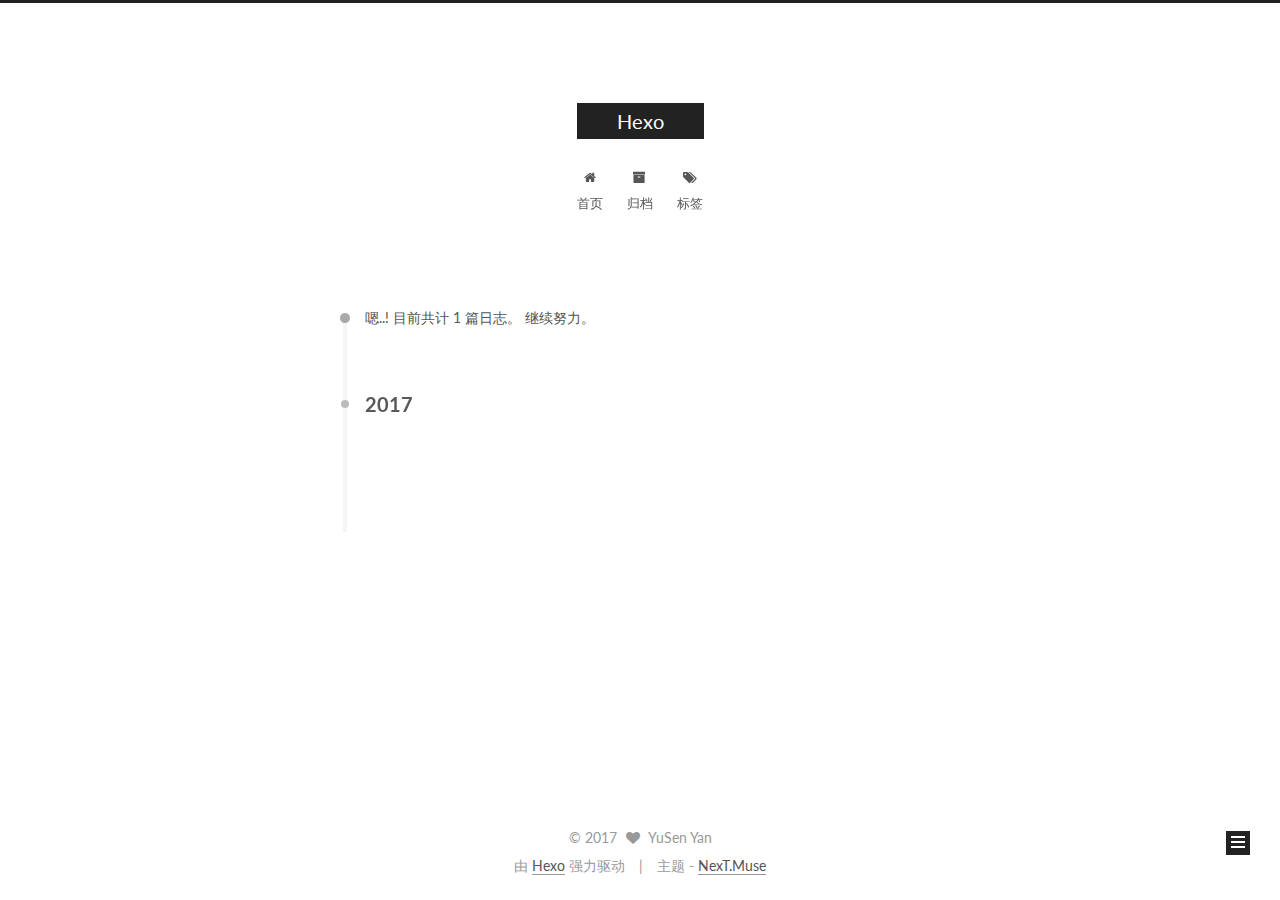
==== commit bbf84de7: "Site updated: 2017-03-30 14:53:55" ====
--- a/archives/index.html
+++ b/archives/index.html
@@ -244,7 +244,7 @@
       
         
       
-      嗯..! 目前共计 2 篇日志。 继续努力。
+      嗯..! 目前共计 1 篇日志。 继续努力。
     </span>
 
     
@@ -281,43 +281,6 @@
               datetime="2017-03-30T13:38:46+08:00"
               content="2017-03-30" >
           03-30
-        </time>
-      </div>
-
-    </header>
-  </article>
-
-
-
-    
-
-      
-      
-      
-
-      
-      
-
-      
-
-  <article class="post post-type-normal" itemscope itemtype="http://schema.org/Article">
-    <header class="post-header">
-
-      <h1 class="post-title">
-        
-            <a class="post-title-link" href="/2017/03/22/hello-world/" itemprop="url">
-              
-                <span itemprop="name">Hello World</span>
-              
-            </a>
-        
-      </h1>
-
-      <div class="post-meta">
-        <time class="post-time" itemprop="dateCreated"
-              datetime="2017-03-22T09:53:39+08:00"
-              content="2017-03-22" >
-          03-22
         </time>
       </div>
 
@@ -374,14 +337,32 @@
           
             <div class="site-state-item site-state-posts">
               <a href="/archives">
-                <span class="site-state-item-count">2</span>
+                <span class="site-state-item-count">1</span>
                 <span class="site-state-item-name">日志</span>
               </a>
             </div>
           
 
           
-
+            
+            
+            <div class="site-state-item site-state-categories">
+              
+                <span class="site-state-item-count">1</span>
+                <span class="site-state-item-name">分类</span>
+              
+            </div>
+          
+
+          
+            
+            
+            <div class="site-state-item site-state-tags">
+              
+                <span class="site-state-item-count">1</span>
+                <span class="site-state-item-name">标签</span>
+              
+            </div>
           
 
         </nav>
--- a/css/main.css
+++ b/css/main.css
@@ -1684,7 +1684,7 @@
   width: 4px;
   height: 4px;
   border-radius: 50%;
-  background: #5bffff;
+  background: #7fff9c;
 }
 .links-of-blogroll {
   font-size: 13px;
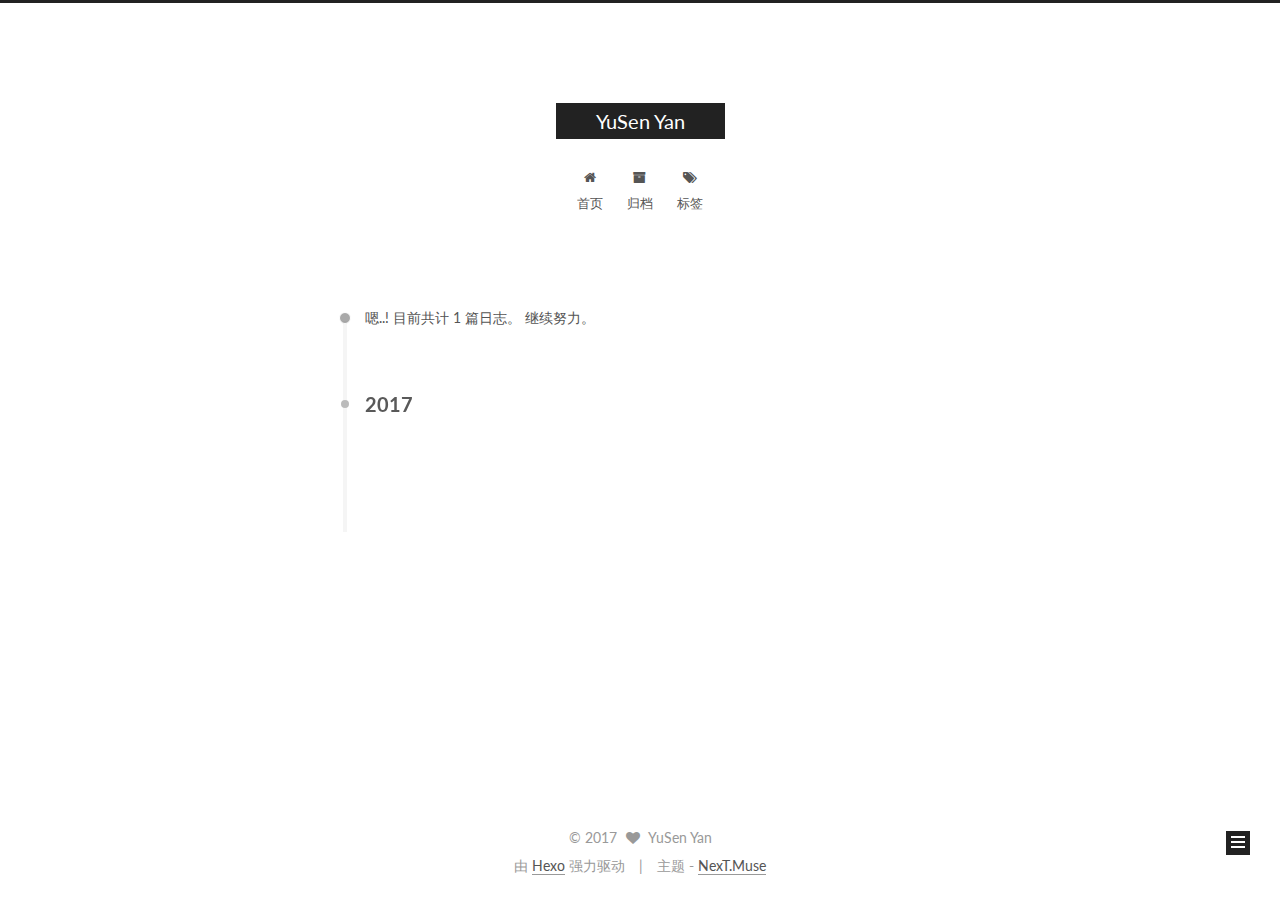
==== commit 894579b5: "Site updated: 2017-03-30 15:23:32" ====
--- a/archives/index.html
+++ b/archives/index.html
@@ -77,6 +77,8 @@
 
 
 
+  <link rel="alternate" href="/atom.xml" title="YuSen Yan" type="application/atom+xml" />
+
 
 
 
@@ -88,11 +90,11 @@
 
 
 <meta property="og:type" content="website">
-<meta property="og:title" content="Hexo">
+<meta property="og:title" content="YuSen Yan">
 <meta property="og:url" content="http://yoursite.com/archives/index.html">
-<meta property="og:site_name" content="Hexo">
+<meta property="og:site_name" content="YuSen Yan">
 <meta name="twitter:card" content="summary">
-<meta name="twitter:title" content="Hexo">
+<meta name="twitter:title" content="YuSen Yan">
 
 
 
@@ -126,7 +128,7 @@
 
 
 
-  <title> 归档 | Hexo </title>
+  <title> 归档 | YuSen Yan </title>
 </head>
 
 <body itemscope itemtype="http://schema.org/WebPage" lang="zh-Hans">
@@ -162,7 +164,7 @@
     <div class="custom-logo-site-title">
       <a href="/"  class="brand" rel="start">
         <span class="logo-line-before"><i></i></span>
-        <span class="site-title">Hexo</span>
+        <span class="site-title">YuSen Yan</span>
         <span class="logo-line-after"><i></i></span>
       </a>
     </div>
@@ -368,6 +370,13 @@
         </nav>
 
         
+          <div class="feed-link motion-element">
+            <a href="/atom.xml" rel="alternate">
+              <i class="fa fa-rss"></i>
+              RSS
+            </a>
+          </div>
+        
 
         <div class="links-of-author motion-element">
           
--- a/css/main.css
+++ b/css/main.css
@@ -1684,7 +1684,7 @@
   width: 4px;
   height: 4px;
   border-radius: 50%;
-  background: #7fff9c;
+  background: #7a779c;
 }
 .links-of-blogroll {
   font-size: 13px;
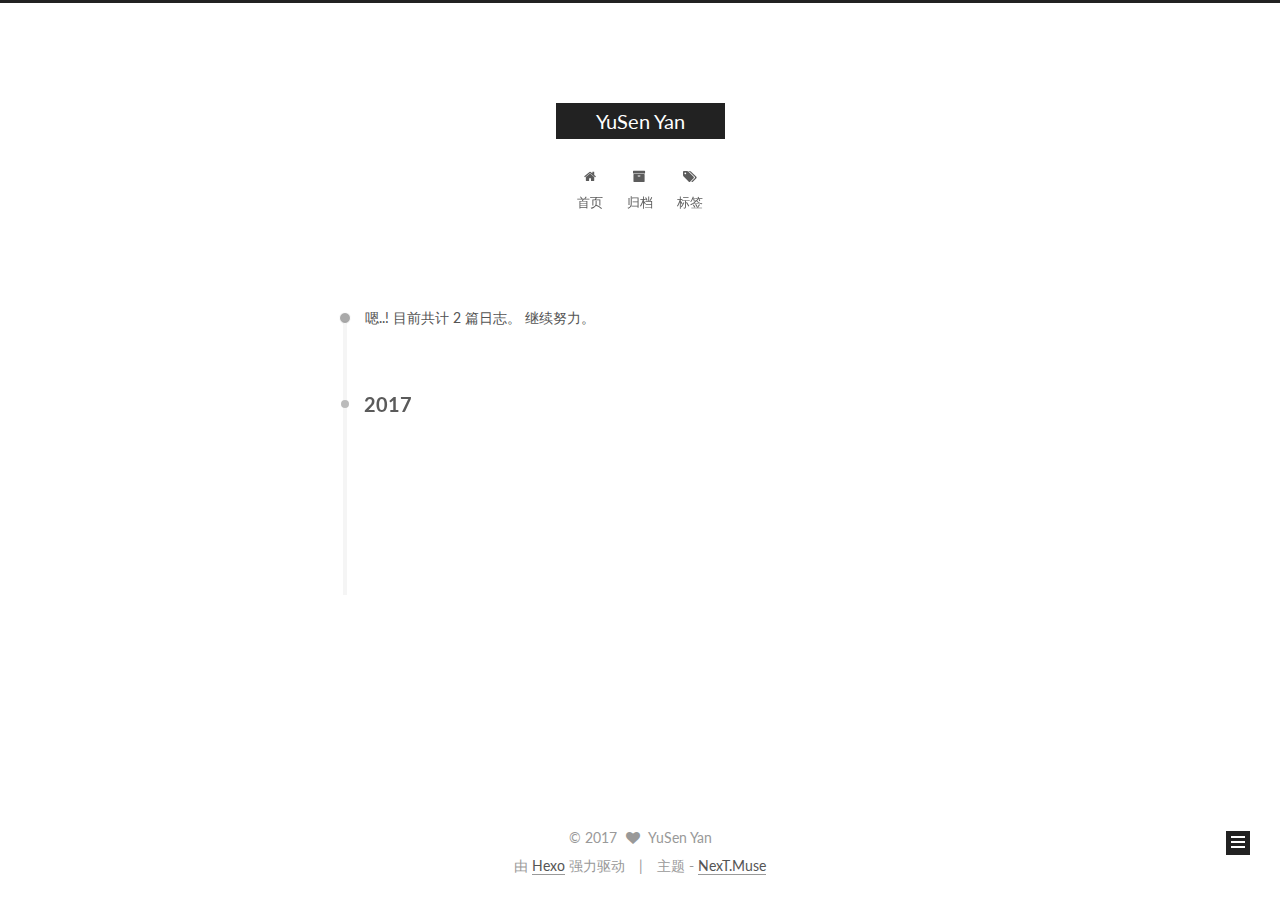
==== commit 843a6605: "Site updated: 2017-04-12 17:12:35" ====
--- a/archives/index.html
+++ b/archives/index.html
@@ -246,7 +246,7 @@
       
         
       
-      嗯..! 目前共计 1 篇日志。 继续努力。
+      嗯..! 目前共计 2 篇日志。 继续努力。
     </span>
 
     
@@ -260,6 +260,43 @@
         <div class="collection-title">
           <h2 class="archive-year motion-element" id="archive-year-2017">2017</h2>
         </div>
+      
+      
+
+      
+
+  <article class="post post-type-normal" itemscope itemtype="http://schema.org/Article">
+    <header class="post-header">
+
+      <h1 class="post-title">
+        
+            <a class="post-title-link" href="/2017/04/12/用了这个库，妈妈再也不担心我的RecyclerView分割线了/" itemprop="url">
+              
+                <span itemprop="name">用了这个库，妈妈再也不担心我的RecyclerView分割线了</span>
+              
+            </a>
+        
+      </h1>
+
+      <div class="post-meta">
+        <time class="post-time" itemprop="dateCreated"
+              datetime="2017-04-12T17:10:46+08:00"
+              content="2017-04-12" >
+          04-12
+        </time>
+      </div>
+
+    </header>
+  </article>
+
+
+
+    
+
+      
+      
+      
+
       
       
 
@@ -339,7 +376,7 @@
           
             <div class="site-state-item site-state-posts">
               <a href="/archives">
-                <span class="site-state-item-count">1</span>
+                <span class="site-state-item-count">2</span>
                 <span class="site-state-item-name">日志</span>
               </a>
             </div>
@@ -350,7 +387,7 @@
             
             <div class="site-state-item site-state-categories">
               
-                <span class="site-state-item-count">1</span>
+                <span class="site-state-item-count">2</span>
                 <span class="site-state-item-name">分类</span>
               
             </div>
@@ -361,7 +398,7 @@
             
             <div class="site-state-item site-state-tags">
               
-                <span class="site-state-item-count">1</span>
+                <span class="site-state-item-count">2</span>
                 <span class="site-state-item-name">标签</span>
               
             </div>
--- a/css/main.css
+++ b/css/main.css
@@ -1684,7 +1684,7 @@
   width: 4px;
   height: 4px;
   border-radius: 50%;
-  background: #7a779c;
+  background: #ff20f9;
 }
 .links-of-blogroll {
   font-size: 13px;
